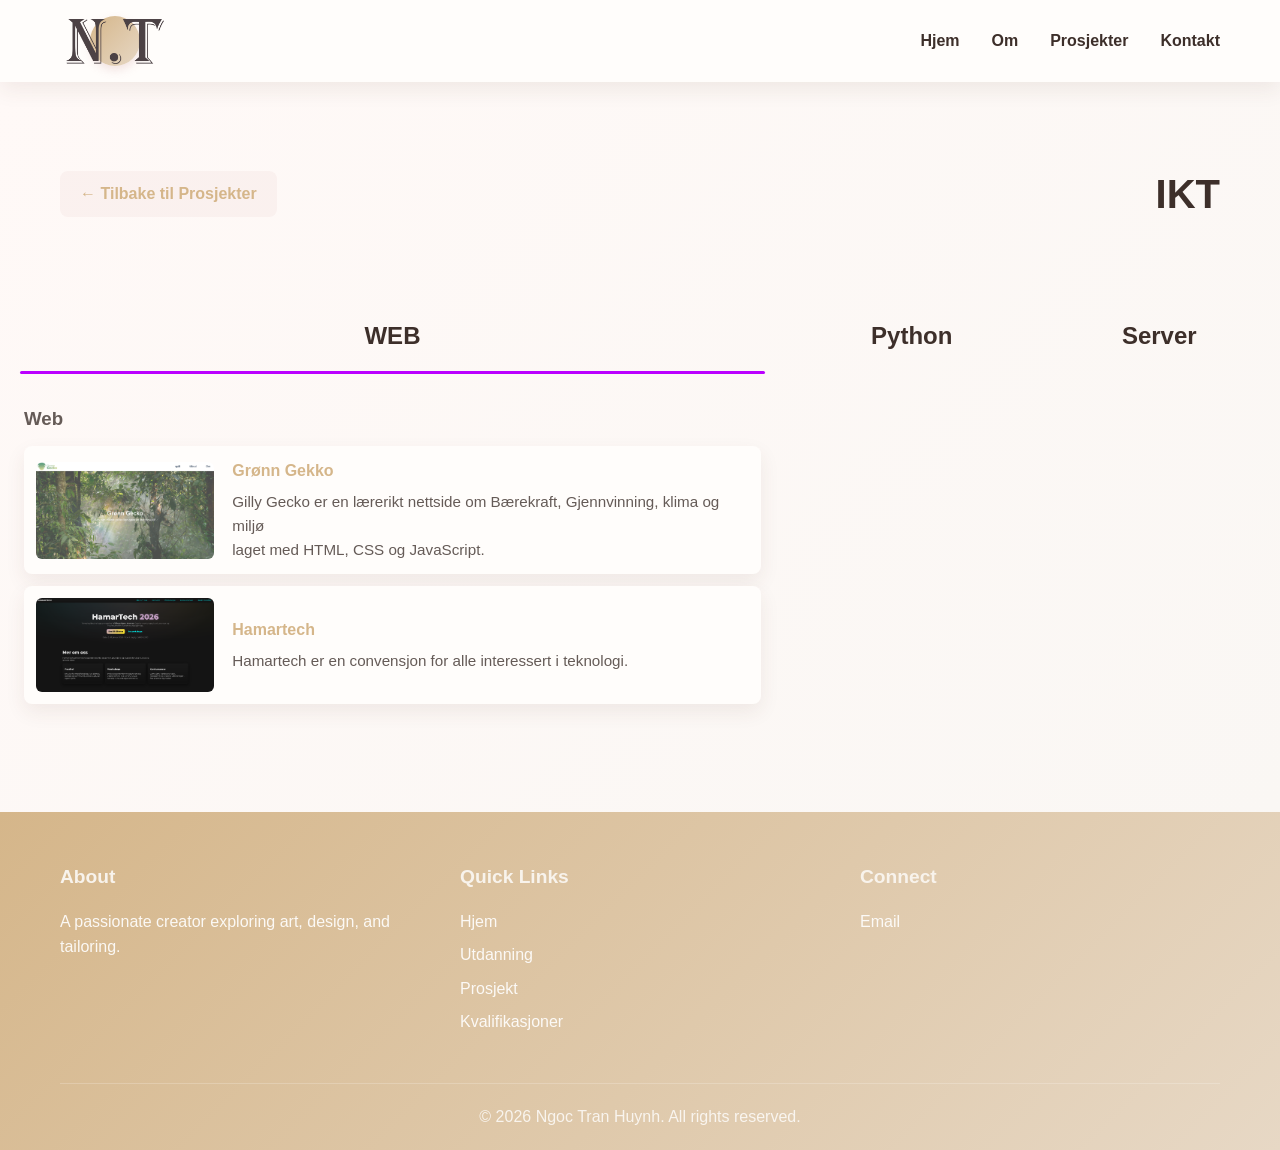
==== gallery-IKT.html @ bd643221 "Initial commit" ====
<!DOCTYPE html>
<html lang="no">
<head>
    <meta charset="UTF-8">
    <meta name="viewport" content="width=device-width, initial-scale=1.0">
    <title>IKT - Portefølje</title>
    <link rel="stylesheet" href="styles.css">
    <link rel="stylesheet" href="gallery.css">
</head>
<body>
    <header class="header">
        <div class="container">
            <div class="nav-wrapper">
                <div class="logo-section">
                    <a href="index.html#home" class="logo" aria-label="Hjem"><img src="images/portfolio logo.png" alt="initials"
                         width="auto" height="45px"></a>
                    <h1 class="site-title"></h1>
                </div>
                <nav class="navbar">
                    <ul class="nav-menu">
                        <li><a href="index.html#home">Hjem</a></li>
                        <li><a href="index.html#about">Om</a></li>
                        <li><a href="index.html#projects">Prosjekter</a></li>
                        <li><a href="index.html#contact">Kontakt</a></li>
                    </ul>
                    <button class="burger-toggle" id="burgerToggle" aria-label="Slå på/av navigasjonsmeny">
                        <span></span>
                        <span></span>
                        <span></span>
                    </button>
                </nav>
            </div>
        </div>
    </header>

    <!-- Burger Menu -->
    <nav class="burger-nav" id="burgerNav">
        <ul class="burger-menu-items">
            <li><a href="index.html#home">Hjem</a></li>
            <li><a href="index.html#about">Om</a></li>
            <li><a href="index.html#tools">Ferdigheter</a></li>
            <li><a href="index.html#verktoy">Verktøy</a></li>
            <li><a href="index.html#harlaert">Erfaring</a></li>
            <li><a href="index.html#qualifications">Utdanning</a></li>
            <li><a href="index.html#projects">Prosjekter</a></li>
            <li><a href="index.html#contact">Kontakt</a></li>
        </ul>
    </nav>

    <!-- Gallery Section -->
    <section class="gallery-section">
        <div class="container">
            <div class="gallery-header">
                <a href="index.html#projects" class="back-button">← Tilbake til Prosjekter</a>
                <h2>IKT</h2>
            </div>
        </div>

            <div class="ikt-sections">
                <div class="ikt-section" data-key="web">
                    <button class="ikt-toggle">WEB</button>
                    <div class="ikt-content">
                        <h3>Web</h3>
                        <div class="web-projects">
                            <div class="web-item">
                                <div class="thumb">
                                    <img src="images/web/GG.png" alt="Site One thumbnail">
                                </div>
                                <div class="info">
                                    <a href="https://gronngekko.imkatta.no/" target="_blank" rel="noopener noreferrer">
                                        <h4>Grønn Gekko</h4>
                                        <p>Gilly Gecko er en lærerikt nettside om Bærekraft, Gjennvinning, klima og miljø <br>  laget med HTML, CSS og JavaScript.
                                        </p>
                                    </a>
                                </div>
                            </div>

                            <div class="web-item">
                                <div class="thumb">
                                    <img src="images/web/hamar.png" alt="Site Two thumbnail">
                                </div>
                                <div class="info">
                                    <a href="https://hamartech-convention.imkatta.no/index.html" target="_blank" rel="noopener noreferrer">
                                        <h4>Hamartech</h4>
                                        <p>Hamartech er en convensjon for alle interessert i teknologi.</p>
                                    </a>
                                </div>
                            </div>
                        </div>
                    </div>
                </div>

                <div class="ikt-section" data-key="python">
                    <button class="ikt-toggle">Python</button>
                    <div class="ikt-content">
                        <h3>Python</h3>
                        <p>Python-prosjekter: skripting, automatisering, dataanalyse og små Flask/Django-applikasjoner. Viser eksempler og forklaringer.</p>
                        <div class="python-projects">
                            <div class="python-item">
                                <div class="thumb">
                                    <img src="images/python/Renpy.png" alt="Python Project 1">
                                </div>
                                <div class="info">
                                    <h4>Ren'py spill</h4>
                                    <p>Et visuelt roman-prosjekt laget med Ren'Py, et verktøy for å lage visuelle noveller.</p>
                                </div>
                            </div>
                        </div>
                    </div>
                </div>

                <div class="ikt-section" data-key="server">
                    <button class="ikt-toggle">Server</button>
                    <div class="ikt-content">
                        <h3>Server</h3>
                        <p>Server- og infrastruktur.</p>
                        <div class="server-projects">
                            <div class="server-item">
                                <div class="thumb">
                                    <img src="images/server/AD windows.png" alt="Server Project 1">
                                </div>
                                <div class="info">
                                    <h4>Windows server</h4>
                                    <p>Oppsett og administrasjon av brukere og grupper i Active Directory (Windows Server).</p>
                                </div>
                            </div>
                        </div>
                    </div>
                </div>
            </div>
        </div>
    </section>

    <!-- Footer -->
    <footer class="footer">
        <div class="container">
            <div class="footer-content">
                <div class="footer-section">
                    <h4>About</h4>
                    <p>A passionate creator exploring art, design, and tailoring.</p>
                </div>
                <div class="footer-section">
                    <h4>Quick Links</h4>
                    <ul>
                        <li><a href="#home">Hjem</a></li>
                        <li><a href="#qualifications">Utdanning</a></li>
                        <li><a href="#projects">Prosjekt
                        <li><a href="#tools">Kvalifikasjoner</a></li>
                    </ul>
                </div>
                <div class="footer-section">
                    <h4>Connect</h4>
                    <ul>
                        <li><a href="mailto:ngoctran020209@gmail.com">Email</a></li>
                    </ul>
                </div>
            </div>
            <div class="footer-bottom">
                <p>&copy; 2026 Ngoc Tran Huynh. All rights reserved.</p>
            </div>
        </div>
    </footer>

    <script src="gallery.js"></script>
</body>
</html>
---- styles.css ----
* {
    margin: 0;
    padding: 0;
    box-sizing: border-box;
}

/* Variables */
:root {
    --primary-color: #d5b68a;
    --secondary-color: #e7d8c5;
    --accent-color: #bb00ff;
    --accent-soft: #bb00ff;
    --text-dark: #3d2f2a;
    --text-light: #655b57;
    --bg-light: #f8f3ec;
    --bg-white: #fffdfb;
    --bg-warm: #f2e7d8;
    --border-color: #e7dcc9;
    --shadow: 0 8px 20px rgba(84, 55, 36, 0.08);
    --shadow-lg: 0 18px 36px rgba(24, 61, 138, 0.12);
}

body {
    font-family: 'Segoe UI', Tahoma, Geneva, Verdana, sans-serif;
    color: var(--text-dark);
    background: linear-gradient(180deg, #fffdfb 0%, #f7f1e7 100%);
    line-height: 1.6;
}

.container {
    max-width: 1200px;
    margin: 0 auto;
    padding: 0 20px;
}

/* Header */
.header {
    background: rgba(255, 253, 251, 0.9);
    backdrop-filter: blur(10px);
    box-shadow: var(--shadow);
    position: sticky;
    top: 0;
    z-index: 100;
}

.nav-wrapper {
    display: flex;
    justify-content: space-between;
    align-items: center;
    padding: 1rem 0;
}

.logo-section {
    display: flex;
    align-items: center;
    gap: 1rem;
}

.logo {
    width: 50px;
    height: 50px;
    margin-left: 30px;
    background: linear-gradient(135deg, var(--primary-color), var(--secondary-color));
    color: white;
    border-radius: 50%;
    display: flex;
    align-items: center;
    justify-content: center;
    font-size: 1.5rem;
    font-weight: bold;
    box-shadow: 0 4px 10px rgba(212, 165, 165, 0.3);
}

.site-title {
    font-size: 1.5rem;
    color: var(--primary-color);
}

.navbar {
    display: flex;
    align-items: center;
    gap: 2rem;
}

.nav-menu {
    display: flex;
    list-style: none;
    gap: 2rem;
}

.nav-menu a {
    text-decoration: none;
    color: var(--text-dark);
    font-weight: 600;
    transition: color 0.3s ease;
}

.nav-menu a:hover {
    color: var(--accent-color);
}

/* Burger Menu Button */
.burger-toggle {
    background: none;
    border: none;
    cursor: pointer;
    padding: 0.5rem;
    display: none;
    flex-direction: column;
    gap: 5px;
}

.burger-toggle span {
    width: 25px;
    height: 3px;
    background-color: var(--text-dark);
    border-radius: 2px;
    transition: all 0.3s ease;
}

.burger-toggle.active span:nth-child(1) {
    transform: rotate(45deg) translate(10px, 10px);
}

.burger-toggle.active span:nth-child(2) {
    opacity: 0;
}

.burger-toggle.active span:nth-child(3) {
    transform: rotate(-45deg) translate(7px, -7px);
}

/* Burger Menu Dropdown */
.burger-nav {
    display: none;
    background-color: var(--bg-white);
    border: 1px solid var(--border-color);
    border-radius: 0 0 8px 8px;
    position: fixed;
    right: 20px;
    top: 82px;
    z-index: 99;
    min-width: 250px;
}

.burger-nav.active {
    display: block;
    box-shadow: var(--shadow-lg);
}

.burger-menu-items {
    list-style: none;
    padding: 1rem 0;
    display: flex;
    flex-direction: column;
    gap: 0;
}

.burger-menu-items a {
    text-decoration: none;
    color: var(--text-dark);
    font-weight: 500;
    display: block;
    padding: 0.75rem 1.5rem;
    border-radius: 0;
    transition: all 0.3s ease;
}

.burger-menu-items a:hover {
    background-color: var(--accent-color);
    color: var(--text-dark);
}

/* Hero Section */
.hero {
    padding: 80px 0;
    background: radial-gradient(circle at top left, rgba(213, 182, 138, 0.25), transparent 30%), var(--bg-light);
}

.hero-content {
    display: flex;
    gap: 60px;
    align-items: center;
    justify-content: space-between;
}

.portrait {
    flex: 1;
}

.portrait-img {
    width: 100%;
    max-width: 400px;
    border-radius: 22px;
    box-shadow: var(--shadow-lg);
    border: 4px solid rgba(24, 61, 138, 0.18);
    object-fit: cover;
    aspect-ratio: 1;
}

.hero-text {
    flex: 1;
}

.name {
    font-size: 3rem;
    font-weight: 800;
    color: var(--text-dark);
    margin-bottom: 0.5rem;
    letter-spacing: -0.04em;
}

.name ::after {
    content: '';
    position: absolute;
    bottom: -10px;
    left: 50%;
    transform: translateX(-50%);
    width: 60px;
    height: 4px;
    background: var(--text-dark);
    border-radius: 2px;
}

.tagline {
    font-size: 1.5rem;
    color: var(--accent-color);
    font-weight: 700;
    margin-bottom: 1.5rem;
}

.hero-description {
    font-size: 1.1rem;
    color: var(--text-light);
    line-height: 1.8;
    margin-bottom: 2rem;
}

.hero-actions {
    display: flex;
    flex-wrap: wrap;
    gap: 1rem;
    margin-top: 1rem;
}

.primary-btn,
.secondary-btn {
    display: inline-flex;
    align-items: center;
    justify-content: center;
    min-width: 150px;
    padding: 0.9rem 1.5rem;
    border-radius: 999px;
    text-decoration: none;
    font-weight: 700;
    transition: transform 0.2s ease, box-shadow 0.2s ease, background 0.2s ease;
}

.primary-btn {
    background: linear-gradient(135deg, var(--accent-color), var(--accent-soft));
    color: #fff;
    box-shadow: 0 12px 24px rgba(24, 61, 138, 0.2);
}

.secondary-btn {
    background: rgba(255, 255, 255, 0.7);
    color: var(--accent-color);
    border: 1px solid rgba(24, 61, 138, 0.25);
}

.primary-btn:hover,
.secondary-btn:hover {
    transform: translateY(-2px);
}

/* Sections */
section {
    padding: 80px 0;
    position: relative;
    overflow: hidden;
}

section > .container {
    position: relative;
    z-index: 1;
}

.decorative-star {
    position: absolute;
    width: 34px;
    height: 34px;
    pointer-events: none;
    z-index: 0;
    opacity: 0.5;
    animation: star-float 5s ease-in-out infinite;
}

.star-hero-one {
    top: 16%;
    right: 9%;
    width: 92px;
    height: 92px;
}

.star-hero-two {
    bottom: 13%;
    left: 7%;
    width: 22px;
    height: 22px;
    animation-delay: -2s;
}

.star-about {
    top: 18%;
    right: 7%;
    width: 68px;
    height: 68px;
    animation-delay: -1s;
}

.star-qualifications {
    bottom: 14%;
    left: 8%;
    width: 28px;
    height: 28px;
    animation-delay: -3s;
}

.star-projects {
    top: 12%;
    right: 8%;
    width: 82px;
    height: 82px;
    animation-delay: -4s;
}

@keyframes star-float {
    0%,
    100% {
        transform: translateY(0) rotate(0deg);
    }

    50% {
        transform: translateY(-8px) rotate(8deg);
    }
}

.section-title {
    font-size: 2.5rem;
    font-weight: bold;
    color: var(--text-dark);
    text-align: center;
    margin-bottom: 3rem;
    position: relative;
    display: inline-block;
    width: 100%;
}

.section-title::after {
    content: '';
    position: absolute;
    bottom: -10px;
    left: 50%;
    transform: translateX(-50%);
    width: 60px;
    height: 4px;
    background: var(--primary-color);
    border-radius: 2px;
}

/* About Section */
.about {
    background-color: var(--bg-light);
}

.about-content {
    max-width: 800px;
    margin: 0 auto;
}

.about-content p {
    font-size: 1.1rem;
    color: var(--text-light);
    margin-bottom: 1.5rem;
    line-height: 1.9;
    text-align: justify;
}

/* More info toggle in About section */
.more-info-btn {
    display: inline-block;
    margin-top: 12px;
    background: linear-gradient(135deg, var(--accent-color), var(--accent-soft));
    color: white;
    border: none;
    padding: 10px 16px;
    border-radius: 999px;
    cursor: pointer;
    font-weight: 600;
}

.more-info {
    overflow: hidden;
    max-height: 0;
    transition: max-height 0.4s ease, opacity 0.3s ease;
    opacity: 0;
    margin-top: 12px;
}

.more-info.open {
    max-height: 500px;
    opacity: 1;
}

.less-info-btn {
    display: inline-block;
    margin-top: 12px;
    background: transparent;
    color: var(--accent-color);
    border: 1px solid rgba(24, 61, 138, 0.35);
    padding: 8px 12px;
    border-radius: 999px;
    cursor: pointer;
    font-weight: 600;
}

/* Verktøy Section */
.verktoy-content {
    display: flex;
    justify-content: center;
    align-items: center;
    gap: 40px;
    flex-wrap: wrap;
    margin-top: 3rem;
}

.verktoy-group + .verktoy-group {
    margin-top: 2.5rem;
}

.verktoy-subtitle {
    color: var(--text-light);
    font-size: 1rem;
    font-weight: 700;
    text-align: center;
    margin-bottom: -1.5rem;
}

.verktoy-secondary .verktoy-content {
    gap: 28px;
    margin-top: 2rem;
}

.verktoy-secondary .verktoy-img {
    width: 58px;
}

.verktoy-secondary .verktoy-text {
    color: var(--text-light);
    font-size: 0.9rem;
}

.verktoy-item {
    display: flex;
    flex-direction: column;
    align-items: center;
    gap: 15px;
    text-align: center;
}

.verktoy-img {
    width: 72px;
    height: auto;
    transition: transform 0.3s ease;
}

.verktoy-img:hover {
    transform: scale(1.1);
}

.verktoy-img-figma {
    width: 50px;
    height: auto;
    transition: transform 0.3s ease;
}

.verktoy-img-figma:hover {
    transform: scale(1.1);
}

.verktoy-text {
    color: var(--text-dark);
    font-weight: 500;
    font-size: 1rem;
}

/* Tools Section */
.tools-grid {
    display: grid;
    grid-template-columns: repeat(auto-fit, minmax(250px, 1fr));
    gap: 30px;
    margin-top: 3rem;
}

.tool-card {
    background-color: var(--bg-white);
    border: 2px solid var(--border-color);
    border-radius: 10px;
    padding: 30px;
    transition: all 0.3s ease;
    box-shadow: var(--shadow);
}

.tool-card:hover {
    transform: translateY(-5px);
    box-shadow: var(--shaccent);
    border-color: var(--primary-color);
}

.tool-card h3 {
    color: var(--primary-color);
    font-size: 1.3rem;
    margin-bottom: 1.5rem;
    border-bottom: 2px solid var(--accent-color);
    padding-bottom: 0.5rem;
}

.tool-list {
    list-style: none;
}

.tool-list li {
    padding: 0.5rem 0;
    color: var(--text-light);
    border-left: 3px solid var(--accent-color);
    padding-left: 1rem;
    margin-bottom: 0.5rem;
    transition: color 0.3s ease;
}


.tool-list li:hover {
    color: var(--primary-color);
}

/* Experience Section */
.harlaert {
    background-color: var(--bg-light);
}

.experience-content {
     display: grid;
    grid-template-columns: repeat(auto-fit, minmax(300px, 1fr));
    gap: 40px;
    margin-top: 3rem;
}

.experience-item {
   background-color: var(--bg-white);
    border-radius: 10px;
    overflow: hidden;
    box-shadow: var(--shadow);
}

.experience-item:hover {
    transform: translateY(-5px);
    box-shadow: var(--shadow-lg);
    border-color: var(--primary-color);
}

.exp-header {
   background: linear-gradient(135deg, var(--primary-color), var(--secondary-color));
    color: white;
    padding: 20px;
}

.exp-header h3 {
    font-size: 1.3rem;
    margin: 0;
}

.exp-box {
    padding: 20px;
    border-bottom: 1px solid var(--border-color);
    transition: background-color 0.3s ease;
}

.exp-box:last-child {
    border-bottom: none;
}

.exp-box:hover {
    background-color: #fff0f5;
}

.exp-box h4 {
    color: var(--primary-color);
    font-size: 1.1rem;
    margin-bottom: 0.5rem;
    margin-top: 0;
}

.experience-date {
    color: var(--accent-color);
    font-weight: 600;
    font-size: 0.95rem;
    margin-bottom: 0.5rem;
}

.experience-description {
    color: var(--text-light);
    font-size: 0.95rem;
    line-height: 1.6;
    margin: 0;
}

/* Qualifications Section */
.qualifications {
    background-color: var(--bg-light);
}

.qualifications-content {
    display: grid;
    grid-template-columns: repeat(auto-fit, minmax(300px, 1fr));
    gap: 40px;
    margin-top: 3rem;
}

.qualification-item {
    background-color: var(--bg-white);
    border-radius: 10px;
    overflow: hidden;
    box-shadow: var(--shadow);
}

.qual-header {
    background: linear-gradient(135deg, var(--primary-color), var(--secondary-color));
    color: white;
    padding: 20px;
}

.qual-header h3 {
    font-size: 1.3rem;
}

.qual-box {
    padding: 20px;
    border-bottom: 1px solid var(--border-color);
    transition: background-color 0.3s ease;
}

.qual-box:last-child {
    border-bottom: none;
}

.qual-box:hover {
    background-color: #fff0f5;
}

.qual-box h4 {
    color: var(--primary-color);
    font-size: 1.1rem;
    margin-bottom: 0.5rem;
}

.education-timeline {
    list-style: none;
    padding: 28px 30px 30px 38px;
    margin: 0;
}

.timeline-item {
    display: grid;
    grid-template-columns: 42px 1fr;
    gap: 18px;
    position: relative;
    padding-bottom: 28px;
}

.timeline-item:last-child {
    padding-bottom: 0;
}

.timeline-item:not(:last-child)::before {
    content: '';
    position: absolute;
    left: 20px;
    top: 42px;
    bottom: 0;
    width: 2px;
    background-color: var(--border-color);
}

.timeline-marker {
    width: 42px;
    height: 42px;
    border: 2px solid var(--primary-color);
    border-radius: 50%;
    display: grid;
    place-items: center;
    background-color: var(--bg-white);
    color: var(--primary-color);
    font-size: 0.75rem;
    font-weight: 800;
    position: relative;
    z-index: 1;
}

.timeline-item.current .timeline-marker {
    background-color: var(--accent-color);
    border-color: var(--accent-color);
    color: #fff;
    box-shadow: 0 0 0 6px rgba(111, 0, 255, 0.1);
}

.timeline-content {
    padding-top: 1px;
}

.timeline-status {
    display: inline-block;
    color: var(--accent-color);
    font-size: 0.75rem;
    font-weight: 800;
    letter-spacing: 0.04em;
    text-transform: uppercase;
    margin-bottom: 0.35rem;
}

.timeline-content h4 {
    color: var(--text-dark);
    font-size: 1.15rem;
    margin-bottom: 0.35rem;
}

.timeline-content .institution {
    margin-bottom: 0;
}

.institution {
    color: var(--accent-color);
    font-weight: 600;
    font-size: 0.95rem;
    margin-bottom: 0.5rem;
}

.description {
    color: var(--text-light);
    font-size: 0.95rem;
    line-height: 1.6;
}

/* Footer */
.footer {
    background: linear-gradient(135deg, var(--primary-color), var(--secondary-color));
    color: white;
    padding: 50px 0 20px;
}

.footer-content {
    display: grid;
    grid-template-columns: repeat(auto-fit, minmax(250px, 1fr));
    gap: 40px;
    margin-bottom: 40px;
}

.footer-section h4 {
    font-size: 1.2rem;
    margin-bottom: 1rem;
    color: var(--bg-light);
}

.footer-section p {
    color: rgba(255, 255, 255, 0.9);
    line-height: 1.6;
}

.footer-section ul {
    list-style: none;
}

.footer-section ul li {
    margin-bottom: 0.5rem;
}

.footer-section a {
    color: rgba(255, 255, 255, 0.9);
    text-decoration: none;
    transition: color 0.3s ease;
}

.footer-section a:hover {
    color: var(--accent-color);
}

.footer-bottom {
    text-align: center;
    padding-top: 20px;
    border-top: 1px solid rgba(255, 255, 255, 0.2);
    color: rgba(255, 255, 255, 0.8);
}

/* Responsive Design */
@media (max-width: 768px) {
    .container {
        padding-left: 16px;
        padding-right: 16px;
    }

    .hero-content {
        flex-direction: row;
        align-items: flex-start;
        gap: 16px;
    }

    .nav-menu {
        display: none;
    }

    .burger-toggle {
        display: flex;
    }

    .burger-nav {
        right: 16px;
        top: 72px;
        width: min(250px, calc(100vw - 32px));
        min-width: 0;
    }

    .name {
        font-size: 2rem;
    }

    .tagline {
        font-size: 1.2rem;
    }

    .section-title {
        font-size: 1.8rem;
    }

    .tools-grid {
        grid-template-columns: repeat(2, minmax(0, 1fr));
        gap: 16px;
    }

    .tool-card {
        padding: 16px;
    }

    .qualifications-content {
        grid-template-columns: 1fr;
    }

    .footer-content {
        grid-template-columns: 1fr;
        gap: 30px;
    }
}

/* Projects Section */
.projects {
    background-color: var(--bg-white);
}

.projects-grid {
    display: grid;
    grid-template-columns: repeat(auto-fit, minmax(200px, 1fr));
    gap: 30px;
    margin-top: 3rem;
}

.project-card {
    background-color: var(--bg-white);
    border-radius: 10px;
    overflow: hidden;
    box-shadow: var(--shadow);
    transition: all 0.3s ease;
    border: 1px solid var(--border-color);
}

.project-card:hover {
    transform: translateY(-10px);
    box-shadow: var(--shadow-lg);
}

.project-image {
    width: 100%;
    height: 200px;
    background-size: cover;
    background-position: center;
}

.project-content {
    padding: 25px;
}

.project-content h3 {
    color: var(--primary-color);
    font-size: 1.3rem;
    margin-bottom: 1rem;
}

.project-description {
    color: var(--text-light);
    font-size: 0.95rem;
    line-height: 1.6;
    margin-bottom: 1.5rem;
}

.project-tags {
    display: flex;
    gap: 0.5rem;
    flex-wrap: wrap;
}

.tag {
    display: inline-block;
    background-color: var(--primary-color);
    color: white;
    padding: 0.4rem 0.8rem;
    border-radius: 20px;
    font-size: 0.8rem;
    font-weight: 600;
}

@media (max-width: 480px) {
    .nav-menu {
        flex-direction: column;
        gap: 0.5rem;
    }

    .nav-wrapper {
        flex-direction: row;
        gap: 0;
    }

    .logo img {
        height: 36px;
        width: auto;
    }

    .name {
        font-size: 1.5rem;
    }

    .tagline {
        font-size: 1rem;
    }

    section {
        padding: 40px 0;
    }

    .hero {
        padding: 40px 0;
    }

    .verktoy-content {
        gap: 20px;
        margin-top: 2rem;
    }

    .verktoy-group + .verktoy-group {
        margin-top: 1.5rem;
    }

    .verktoy-subtitle {
        font-size: 0.85rem;
        margin-bottom: -1rem;
    }

    .verktoy-item {
        gap: 8px;
    }

    .verktoy-img {
        width: 40px;
    }

    .verktoy-text {
        font-size: 0.8rem;
    }

    .verktoy-secondary .verktoy-content {
        gap: 16px;
        margin-top: 1.5rem;
    }

    .verktoy-secondary .verktoy-img {
        width: 44px;
    }

    .verktoy-secondary .verktoy-text {
        font-size: 0.75rem;
    }

    .nav-wrapper {
        padding: 0.75rem 0;
    }

    .logo {
        width: 42px;
        height: 42px;
        margin-left: 20px;
    }

    .hero-content {
        gap: 12px;
    }

    .portrait {
        flex: 0 0 40%;

    }

    .portrait-img {
        max-width: 100%;
        border-radius: 14px;
        border-width: 3px;
    }

    .hero-text {
        min-width: 0;
    }

    .hero-description {
        font-size: 0.9rem;
        line-height: 1.5;
        margin-bottom: 1rem;
    }

    .hero-actions {
        gap: 0.5rem;
    }

    .primary-btn,
    .secondary-btn {
        min-width: 0;
        padding: 0.65rem 0.8rem;
        font-size: 0.85rem;
    }

    .projects-grid {
        grid-template-columns: repeat(2, minmax(0, 1fr));
        gap: 16px;
    }

    .project-image {
        height: 140px;
    }

    .project-content {
        padding: 16px;
    }


    .decorative-star {
        width: 24px;
        height: 24px;
    }

    .star-hero-two,
    .star-about,
    .star-qualifications,
    .star-projects {
        width: 18px;
        height: 18px;
    }
}
---- gallery.css ----
/* Gallery Specific Styles */

.gallery-section {
    padding: 80px 0;
    background: linear-gradient(135deg, #fff9f7 0%, #faf7f4 100%);
    min-height: calc(100vh - 200px);
}

.gallery-header {
    display: flex;
    align-items: center;
    justify-content: space-between;
    margin-bottom: 60px;
    flex-wrap: wrap;
    gap: 2rem;
}

.back-button {
    display: inline-flex;
    align-items: center;
    color: var(--primary-color);
    text-decoration: none;
    font-weight: 600;
    padding: 10px 20px;
    border-radius: 8px;
    background-color: rgba(212, 165, 165, 0.1);
    transition: all 0.3s ease;
}

.back-button:hover {
    background-color: var(--accent-color);
    color: white;
}

.gallery-header h2 {
    font-size: 2.5rem;
    color: var(--text-dark);
    margin: 0;
}

/* Gallery Tabs */
.gallery-tabs {
    display: flex;
    justify-content: center;
    margin-bottom: 40px;
    gap: 40px;
}

.tab-link {
    background: none;
    border: none;
    color: var(--text-light);
    font-size: 1.2rem;
    font-weight: 600;
    cursor: pointer;
    position: relative;
    padding: 10px 0;
    transition: color 0.3s ease;
}

.tab-link::after {
    content: '';
    position: absolute;
    bottom: 0;
    left: 0;
    width: 0;
    height: 2px;
    background-color: var(--primary-color);
    transition: width 0.3s ease;
}

.tab-link:hover::after,
.tab-link.active::after {
    width: 100%;
}

.tab-link.active {
    color: var(--primary-color);
}

.gallery-container {
    display: grid;
    grid-template-columns: 1fr 1fr;
    gap: 2px;
    align-items: stretch;
}

.gallery-item {
    position: relative;
    overflow: hidden;
    border-radius: 12px;
    box-shadow: var(--shadow);
    background-color: var(--bg-white);
    transition: all 0.3s ease;
    cursor: pointer;
    height: 100%;
    display: flex;
    flex-direction: column;
}

.gallery-item:hover {
    transform: translateY(-8px);
    box-shadow: var(--shadow-lg);
}

.gallery-img {
    width: 100%;
    height: 500px;
    object-fit: cover;
    display: block;
    transition: transform 0.4s ease;
}

.gallery-item:hover .gallery-img {
    transform: scale(1.05);
}

/* Image Info Overlay - White Fade with Slant */
.image-info {
    position: relative;
    padding: 25px;
    background: linear-gradient(135deg, rgba(255, 255, 255, 0.412) 0%, rgba(255, 255, 255, 0.412) 100%);
    backdrop-filter: blur(70px);
    flex-grow: 1;
    display: flex;
    flex-direction: column;
    justify-content: flex-start;
    
    /* Slightly slanted effect with skew */
    transform: skewY(0deg);
    transform-origin: right top;
}

.image-info h4 {
    color: var(--primary-color);
    font-size: 1.2rem;
    margin-bottom: 0.8rem;
    margin-top: 0;
    font-weight: 700;
}

.image-info p {
    color: var(--text-light);
    font-size: 0.95rem;
    line-height: 1.6;
    margin: 0;
}

/* Modal/Lightbox Styles */
.modal {
    display: none;
    position: fixed;
    z-index: 1000;
    left: 0;
    top: 0;
    width: 100%;
    height: 100%;
    background-color: rgba(0, 0, 0, 0.8);
    animation: fadeIn 0.3s ease;
}

.modal.active {
    display: flex;
    align-items: center;
    justify-content: center;
}

.modal-content {
    position: relative;
    max-width: 90vw;
    max-height: 90vh;
    display: flex;
    flex-direction: column;
    align-items: center;
}

.modal-image {
    max-width: 100%;
    max-height: 80vh;
    object-fit: contain;
    border-radius: 8px;
}

.modal-info {
    background-color: white;
    padding: 20px;
    border-radius: 0 0 8px 8px;
    text-align: center;
    width: 100%;
    box-sizing: border-box;
}

.modal-info h4 {
    color: var(--primary-color);
    font-size: 1.3rem;
    margin: 0 0 0.5rem 0;
}

.modal-info p {
    color: var(--text-light);
    font-size: 1rem;
    margin: 0;
}

.modal-close {
    position: absolute;
    top: 20px;
    right: 40px;
    color: white;
    font-size: 3rem;
    cursor: pointer;
    font-weight: bold;
    transition: color 0.3s ease;
    z-index: 1001;
}

.modal-close:hover {
    color: var(--accent-color);
}

.modal-nav {
    position: absolute;
    top: 50%;
    color: white;
    font-size: 2rem;
    cursor: pointer;
    user-select: none;
    font-weight: bold;
    padding: 20px;
    transition: color 0.3s ease;
}

.modal-nav:hover {
    color: var(--accent-color);
}

.modal-prev {
    left: 20px;
}

.modal-next {
    right: 20px;
}

@keyframes fadeIn {
    from {
        opacity: 0;
    }
    to {
        opacity: 1;
    }
}

/* IKT sections - horizontal expandable panels */
.ikt-sections {
    display: flex;
    gap: 6px;
    width: 100vw;
    margin: 20px 0 0 0;
    position: relative;
    left: 50%;
    transform: translateX(-50%);
}

.ikt-section {
    flex: 1 1 0;
    background: transparent;
    border-radius: 0;
    overflow: visible;
    display: flex;
    flex-direction: column;
    align-items: stretch;
    transition: flex 0.5s cubic-bezier(.2,.9,.2,1), box-shadow 0.3s ease;
    min-height: 120px;
    justify-content: flex-start;
}

.ikt-section .ikt-toggle {
    background: transparent;
    border: none;
    padding: 36px 20px;
    font-size: 1.5rem;
    font-weight: 700;
    color: var(--text-dark);
    cursor: pointer;
    text-align: center;
    position: relative;
}

/* underline line effect */
.ikt-section .ikt-toggle::after {
    content: '';
    position: absolute;
    left: 20px;
    right: 20px;
    bottom: 12px;
    height: 3px;
    background: var(--accent-color);
    transform: scaleX(0);
    transform-origin: left center;
    transition: transform 220ms ease;
    border-radius: 2px;
}

.ikt-section .ikt-toggle:hover::after,
.ikt-section.active .ikt-toggle::after {
    transform: scaleX(1);
}

.ikt-section .ikt-content {
    padding: 18px 24px 28px;
    color: var(--text-light);
    opacity: 0;
    transform: translateY(6px);
    transition: opacity 0.45s ease, transform 0.45s ease;
    display: none;
}

.ikt-section.active {
    flex: 2.6 1 0;
}

.ikt-section.active .ikt-content {
    display: block;
    opacity: 1;
    transform: translateY(0);
}

/* Adjacent panels shrink when one active */
.ikt-section:not(.active) {
    flex: 0.8 1 0;
}

@media (max-width: 900px) {
    .ikt-sections {
        flex-direction: column;
        width: auto;
        left: 0;
        transform: none;
    }
    .ikt-section { min-height: 120px; }
    .ikt-section:not(.active) { flex: unset; }
    .ikt-section.active { flex: unset; }
}

/* Web project items inside IKT Web content */
.web-projects {
    display: flex;
    flex-direction: column;
    gap: 12px;
    margin-top: 12px;
}

.web-item {
    display: flex;
    gap: 18px;
    align-items: center;
    background: var(--bg-white);
    padding: 12px;
    border-radius: 8px;
    box-shadow: var(--shadow);
}

.web-item .thumb {
    flex: 0 0 25%;
    max-width: 25%;
}

.web-item .thumb img {
    width: 100%;
    height: 100%;
    object-fit: cover;
    border-radius: 6px;
    display: block;
}

.web-item .info {
    flex: 1 1 0;
}

.web-item .info a {
    display: block;
    text-decoration: none;
    color: var(--text-dark);
}

.web-item .info h4 {
    margin: 0 0 6px 0;
    color: var(--primary-color);
}

.web-item .info p {
    margin: 0;
    color: var(--text-light);
    font-size: 0.95rem;
}

/* Python project items inside IKT Python content */
.python-projects {
    display: flex;
    flex-direction: column;
    gap: 12px;
    margin-top: 12px;
}

.python-item {
    display: flex;
    gap: 18px;
    align-items: center;
    background: var(--bg-white);
    padding: 12px;
    border-radius: 8px;
    box-shadow: var(--shadow);
}

.python-item .thumb {
    flex: 0 0 33.33%;
    max-width: 33.33%;
}

.python-item .thumb img {
    width: 100%;
    height: 100%;
    object-fit: cover;
    border-radius: 6px;
    display: block;
}

.python-item .info {
    flex: 1 1 0;
}

.python-item .info h4 {
    margin: 0 0 6px 0;
    color: var(--primary-color);
}

.python-item .info p {
    margin: 0;
    color: var(--text-light);
    font-size: 0.95rem;
}

/* Server project items inside IKT Server content */
.server-projects {
    display: flex;
    flex-direction: column;
    gap: 12px;
    margin-top: 12px;
}

.server-item {
    display: flex;
    gap: 18px;
    align-items: center;
    background: var(--bg-white);
    padding: 12px;
    border-radius: 8px;
    box-shadow: var(--shadow);
}

.server-item .thumb {
    flex: 0 0 33.33%;
    max-width: 33.33%;
}

.server-item .thumb img {
    width: 100%;
    height: 100%;
    object-fit: cover;
    border-radius: 6px;
    display: block;
}

.server-item .info {
    flex: 1 1 0;
}

.server-item .info h4 {
    margin: 0 0 6px 0;
    color: var(--primary-color);
}

.server-item .info p {
    margin: 0;
    color: var(--text-light);
    font-size: 0.95rem;
}

@media (max-width: 600px) {
    .web-item {
        flex-direction: column;
        align-items: stretch;
    }
    .web-item .thumb {
        max-width: 100%;
        flex-basis: auto;
    }
    .python-item {
        flex-direction: column;
        align-items: stretch;
    }
    .python-item .thumb {
        max-width: 100%;
        flex-basis: auto;
    }
    .server-item {
        flex-direction: column;
        align-items: stretch;
    }
    .server-item .thumb {
        max-width: 100%;
        flex-basis: auto;
    }
}

/* Gallery responsiveness */
@media (max-width: 768px) {
    .gallery-header {
        flex-direction: column;
        align-items: flex-start;
        margin-bottom: 40px;
    }

    .gallery-header h2 {
        font-size: 1.8rem;
        width: 100%;
    }

    .gallery-container {
        grid-template-columns: 1fr;
        gap: 8px;
    }

    .gallery-section {
        padding: 60px 0;
    }

    .gallery-img {
        height: 350px;
    }
}

@media (max-width: 480px) {
    .gallery-header {
        margin-bottom: 30px;
    }

    .gallery-header h2 {
        font-size: 1.5rem;
    }

    .gallery-container {
        gap: 8px;
    }

    .image-info {
        padding: 20px;
    }

    .image-info h4 {
        font-size: 1.1rem;
        margin-bottom: 0.5rem;
    }

    .image-info p {
        font-size: 0.9rem;
    }

    .gallery-img {
        height: 280px;
    }
}

/* Smooth animation on page load */
.gallery-item {
    animation: fadeInUp 0.6s ease forwards;
    opacity: 0;
}

.gallery-item:nth-child(1) { animation-delay: 0.1s; }
.gallery-item:nth-child(2) { animation-delay: 0.2s; }
.gallery-item:nth-child(3) { animation-delay: 0.3s; }
.gallery-item:nth-child(4) { animation-delay: 0.4s; }
.gallery-item:nth-child(5) { animation-delay: 0.5s; }
.gallery-item:nth-child(6) { animation-delay: 0.6s; }

@keyframes fadeInUp {
    from {
        opacity: 0;
        transform: translateY(30px);
    }
    to {
        opacity: 1;
        transform: translateY(0);
    }
}
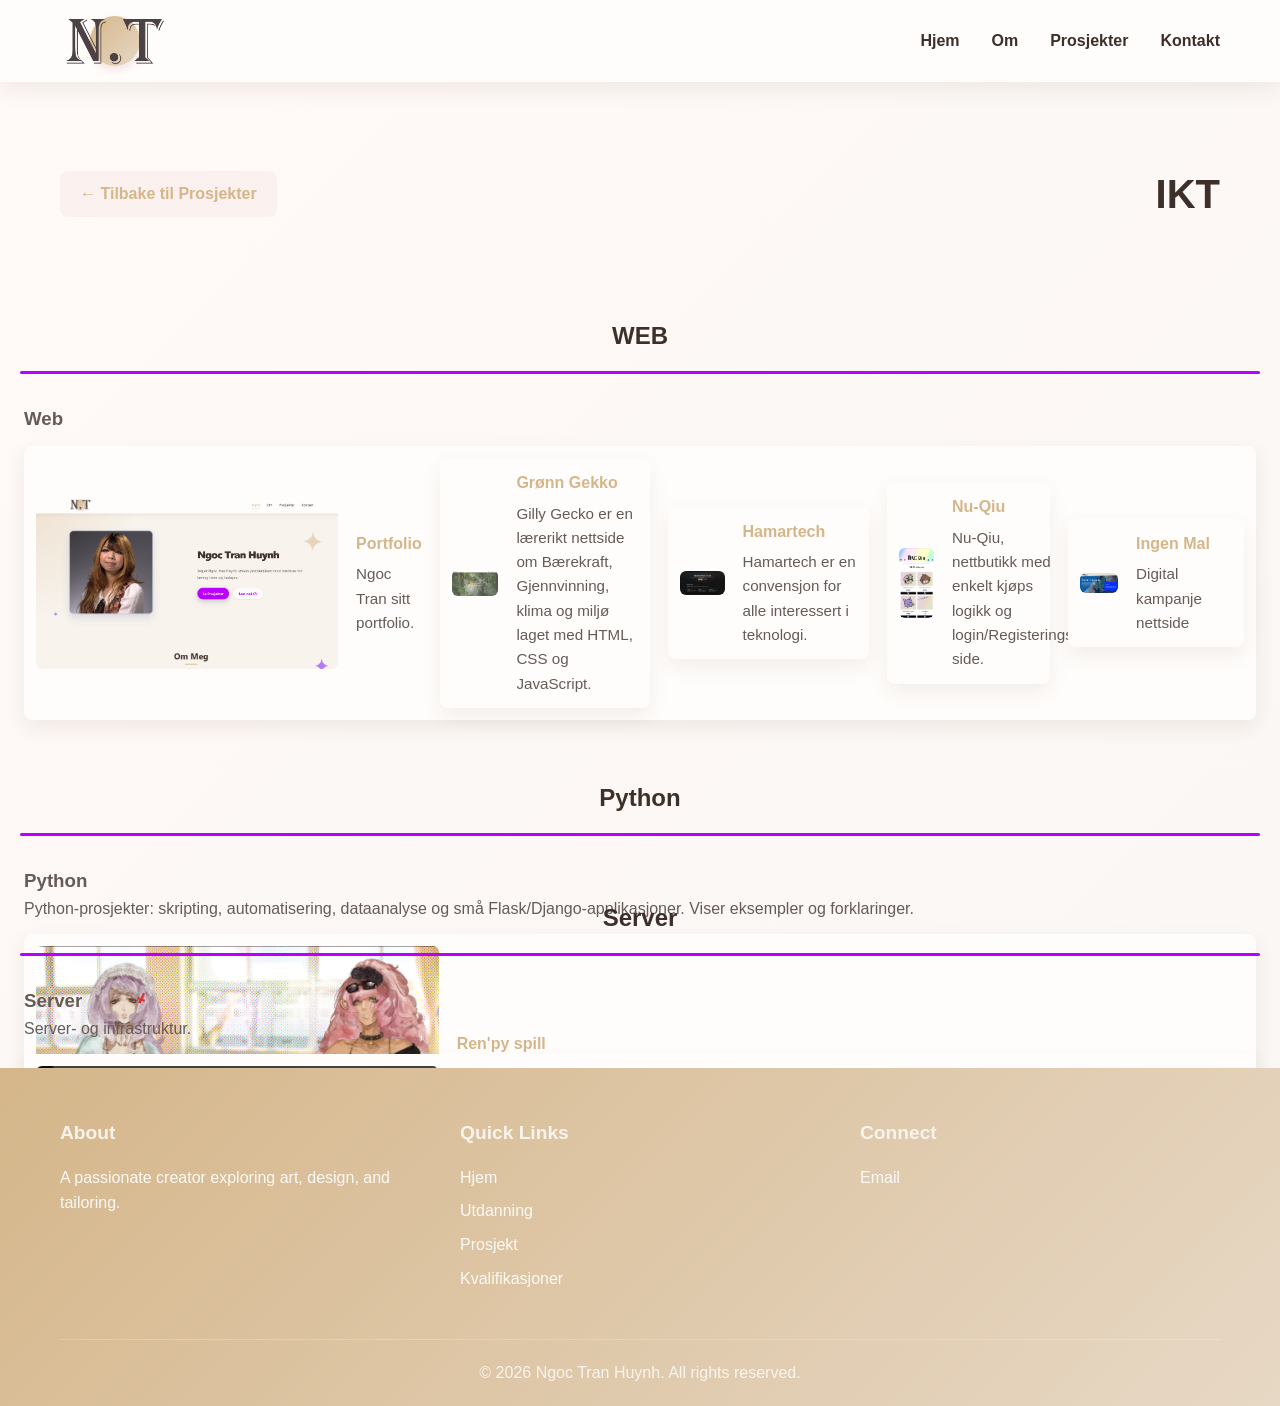
==== commit c2d1fd33: "web" ====
--- a/gallery-IKT.html
+++ b/gallery-IKT.html
@@ -62,6 +62,17 @@
                     <div class="ikt-content">
                         <h3>Web</h3>
                         <div class="web-projects">
+
+                            <div class="web-item">
+                                <div class="thumb">
+                                    <img src="images/web/portfolio.png" alt="Site Two thumbnail">
+                                </div>
+                                <div class="info">
+                                    <a href="https://mei-portfolio.skolehotell.no/" target="_blank" rel="noopener noreferrer">
+                                        <h4>Portfolio</h4>
+                                        <p>Ngoc Tran sitt portfolio.</p>
+                                    </a>
+                            </div>
                             <div class="web-item">
                                 <div class="thumb">
                                     <img src="images/web/GG.png" alt="Site One thumbnail">
@@ -83,6 +94,31 @@
                                     <a href="https://hamartech-convention.imkatta.no/index.html" target="_blank" rel="noopener noreferrer">
                                         <h4>Hamartech</h4>
                                         <p>Hamartech er en convensjon for alle interessert i teknologi.</p>
+                                    </a>
+                                </div>
+                            </div>
+
+                             <div class="web-item">
+                                <div class="thumb">
+                                    <img src="images/web/nuqiu.png" alt="Site Two thumbnail">
+                                </div>
+                                <div class="info">
+                                    <a href="" target="_blank" rel="noopener noreferrer">
+                                        <h4>Nu-Qiu</h4>
+                                        <p>Nu-Qiu, nettbutikk med enkelt kjøps logikk og login/Registerings side.</p>
+                                    </a>
+                                </div>
+                            </div>
+
+
+                            <div class="web-item">
+                                <div class="thumb">
+                                    <img src="images/web/ingenmal.png" alt="Site Two thumbnail">
+                                </div>
+                                <div class="info">
+                                    <a href="" target="_blank" rel="noopener noreferrer">
+                                        <h4>Ingen Mal</h4>
+                                        <p>Digital kampanje nettside</p>
                                     </a>
                                 </div>
                             </div>
